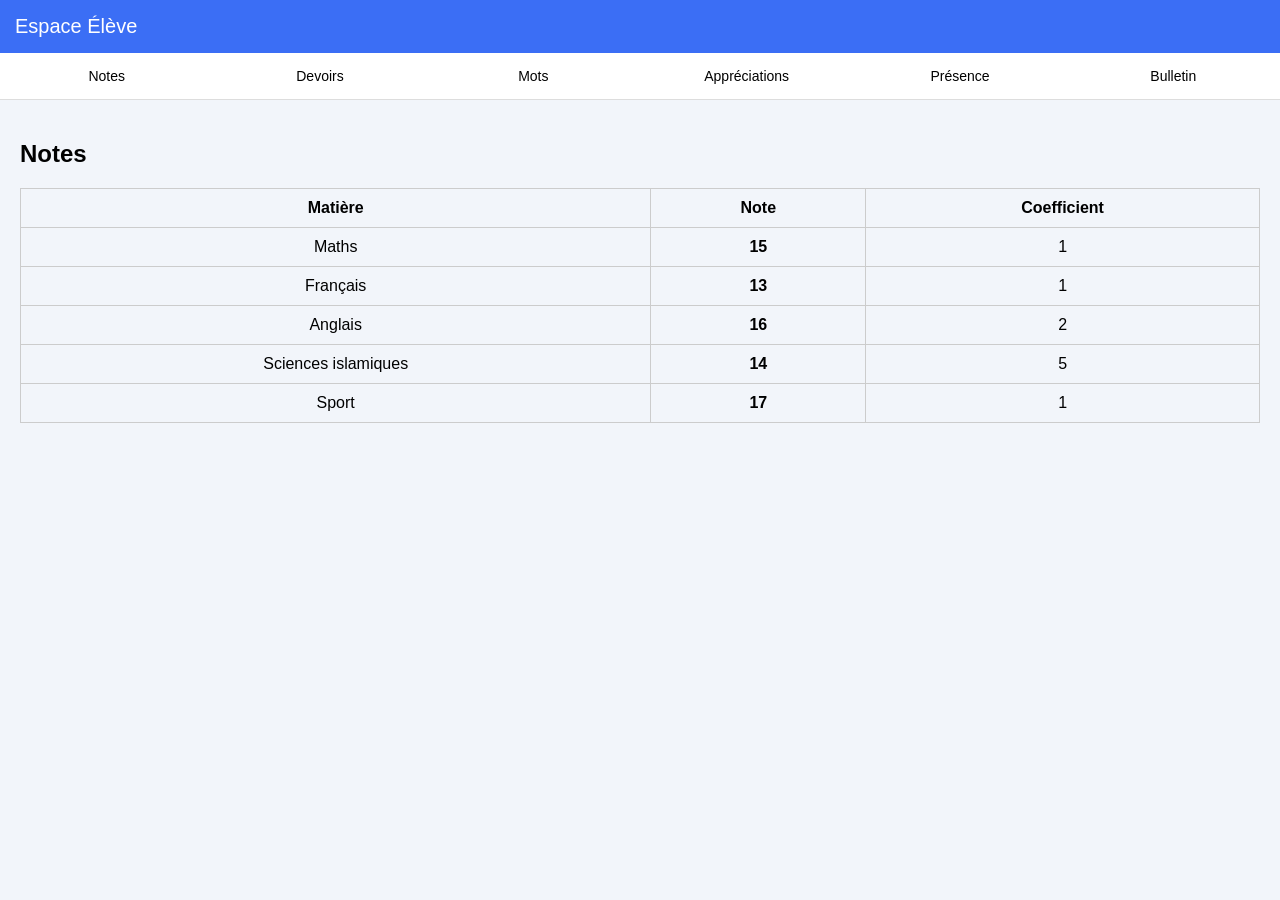
==== eleve.html @ c33f3b74 "Add files via upload" ====
<!DOCTYPE html>
<html lang="fr">

<head>
<meta charset="UTF-8">
<meta name="viewport" content="width=device-width, initial-scale=1.0">
<title>Espace Élève</title>

<style>

body{
font-family:Arial, Helvetica, sans-serif;
margin:0;
background:#f2f5fa;
}

header{
background:#3b6ef5;
color:white;
padding:15px;
font-size:20px;
}

.menu{
display:flex;
background:white;
border-bottom:1px solid #ddd;
}

.menu button{
flex:1;
padding:15px;
border:none;
background:white;
cursor:pointer;
font-size:14px;
}

.menu button:hover{
background:#f0f0f0;
}

.section{
display:none;
padding:20px;
}

.active{
display:block;
}

table{
width:100%;
border-collapse:collapse;
margin-top:15px;
}

th,td{
border:1px solid #ccc;
padding:10px;
text-align:center;
}

.note{
font-weight:bold;
}

.alert{
color:red;
font-weight:bold;
}

</style>

</head>

<body>

<header>
Espace Élève
</header>

<div class="menu">
<button onclick="showSection('notes')">Notes</button>
<button onclick="showSection('devoirs')">Devoirs</button>
<button onclick="showSection('mots')">Mots</button>
<button onclick="showSection('appreciations')">Appréciations</button>
<button onclick="showSection('presence')">Présence</button>
<button onclick="showSection('bulletin')">Bulletin</button>
</div>

<div id="notes" class="section active">

<h2>Notes</h2>

<table>

<tr>
<th>Matière</th>
<th>Note</th>
<th>Coefficient</th>
</tr>

<tr>
<td>Maths</td>
<td class="note">15</td>
<td>1</td>
</tr>

<tr>
<td>Français</td>
<td class="note">13</td>
<td>1</td>
</tr>

<tr>
<td>Anglais</td>
<td class="note">16</td>
<td>2</td>
</tr>

<tr>
<td>Sciences islamiques</td>
<td class="note">14</td>
<td>5</td>
</tr>

<tr>
<td>Sport</td>
<td class="note">17</td>
<td>1</td>
</tr>

</table>

</div>

<div id="devoirs" class="section">

<h2>Devoirs</h2>

<table>

<tr>
<th>Date</th>
<th>Matière</th>
<th>Message</th>
</tr>

<tr>
<td>15 mars</td>
<td>Maths</td>
<td class="alert">Alerte devoir - exercices page 42</td>
</tr>

<tr>
<td>18 mars</td>
<td>Français</td>
<td class="alert">Alerte travail à rendre</td>
</tr>

</table>

</div>

<div id="mots" class="section">

<h2>Mots</h2>

<table>

<tr>
<th>Date</th>
<th>Type</th>
<th>Message</th>
</tr>

<tr>
<td>10 mars</td>
<td>Avertissement</td>
<td>Retard en classe</td>
</tr>

<tr>
<td>12 mars</td>
<td>Félicitations</td>
<td>Excellent travail</td>
</tr>

</table>

</div>

<div id="appreciations" class="section">

<h2>Appréciations</h2>

<table>

<tr>
<th>Matière</th>
<th>Appréciation</th>
</tr>

<tr>
<td>Maths</td>
<td>Bon travail</td>
</tr>

<tr>
<td>Français</td>
<td>Peut mieux faire</td>
</tr>

<tr>
<td>Anglais</td>
<td>Très bon niveau</td>
</tr>

<tr>
<td>Sciences islamiques</td>
<td>Travail sérieux</td>
</tr>

</table>

</div>

<div id="presence" class="section">

<h2>Présence</h2>

<table>

<tr>
<th>Date</th>
<th>Matière</th>
<th>Statut</th>
</tr>

<tr>
<td>15 mars</td>
<td>Maths</td>
<td>Présent</td>
</tr>

<tr>
<td>16 mars</td>
<td>Français</td>
<td>Absent</td>
</tr>

</table>

</div>

<div id="bulletin" class="section">

<h2>Bulletin trimestriel</h2>

<table>

<tr>
<th>Matière</th>
<th>Moyenne</th>
<th>Coefficient</th>
<th>Appréciation</th>
</tr>

<tr>
<td>Maths</td>
<td>15</td>
<td>1</td>
<td>Bon travail</td>
</tr>

<tr>
<td>Français</td>
<td>13</td>
<td>1</td>
<td>Élève sérieux</td>
</tr>

<tr>
<td>Anglais</td>
<td>16</td>
<td>2</td>
<td>Très bon niveau</td>
</tr>

<tr>
<td>Sciences islamiques</td>
<td>14</td>
<td>5</td>
<td>Travail régulier</td>
</tr>

<tr>
<td>Sport</td>
<td>17</td>
<td>1</td>
<td>Très actif</td>
</tr>

</table>

</div>

<script>

function showSection(id){

let sections=document.querySelectorAll(".section");

sections.forEach(section=>{
section.classList.remove("active");
});

document.getElementById(id).classList.add("active");

}

</script>

</body>
</html>
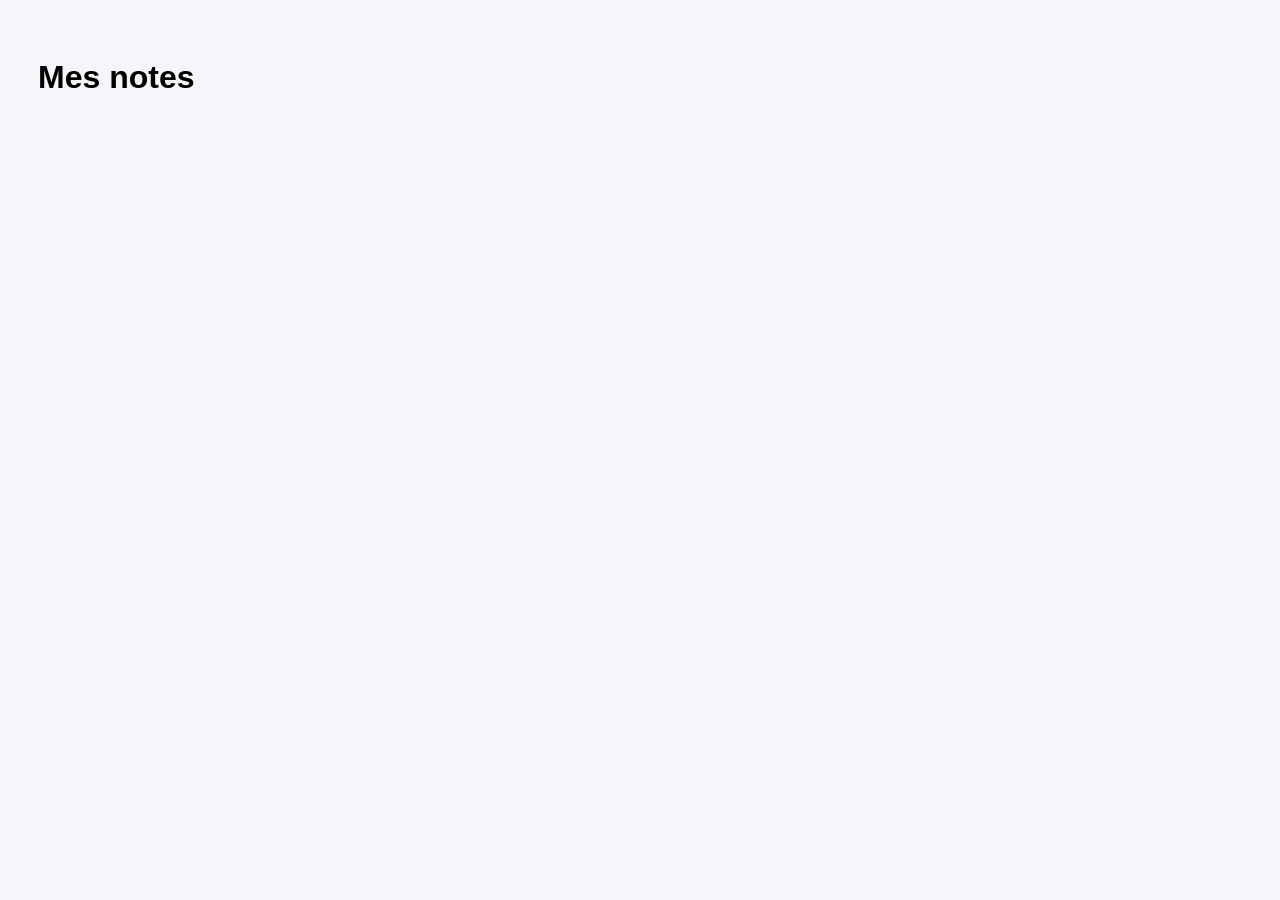
==== commit f55ffd99: "Update eleve.html" ====
--- a/eleve.html
+++ b/eleve.html
@@ -1,74 +1,42 @@
 <!DOCTYPE html>
-<html lang="fr">
+<html>
 
 <head>
+
 <meta charset="UTF-8">
-<meta name="viewport" content="width=device-width, initial-scale=1.0">
 <title>Espace Élève</title>
 
 <style>
 
 body{
-font-family:Arial, Helvetica, sans-serif;
-margin:0;
-background:#f2f5fa;
-}
-
-header{
-background:#3b6ef5;
-color:white;
-padding:15px;
-font-size:20px;
-}
-
-.menu{
-display:flex;
-background:white;
-border-bottom:1px solid #ddd;
-}
-
-.menu button{
-flex:1;
-padding:15px;
-border:none;
-background:white;
-cursor:pointer;
-font-size:14px;
-}
-
-.menu button:hover{
-background:#f0f0f0;
-}
-
-.section{
-display:none;
-padding:20px;
-}
-
-.active{
-display:block;
+font-family:Arial;
+background:#f4f6f9;
+padding:30px;
 }
 
 table{
+border-collapse:collapse;
 width:100%;
-border-collapse:collapse;
-margin-top:15px;
+background:white;
 }
 
 th,td{
-border:1px solid #ccc;
-padding:10px;
+border:1px solid #ddd;
+padding:8px;
 text-align:center;
 }
 
-.note{
-font-weight:bold;
+.dot{
+height:14px;
+width:14px;
+border-radius:50%;
+display:inline-block;
 }
 
-.alert{
-color:red;
-font-weight:bold;
-}
+.red{background:red}
+.orange{background:orange}
+.green{background:green}
+.blue{background:blue}
 
 </style>
 
@@ -76,249 +44,108 @@
 
 <body>
 
-<header>
-Espace Élève
-</header>
-
-<div class="menu">
-<button onclick="showSection('notes')">Notes</button>
-<button onclick="showSection('devoirs')">Devoirs</button>
-<button onclick="showSection('mots')">Mots</button>
-<button onclick="showSection('appreciations')">Appréciations</button>
-<button onclick="showSection('presence')">Présence</button>
-<button onclick="showSection('bulletin')">Bulletin</button>
-</div>
-
-<div id="notes" class="section active">
-
-<h2>Notes</h2>
+<h1>Mes notes</h1>
 
 <table>
 
-<tr>
-<th>Matière</th>
-<th>Note</th>
-<th>Coefficient</th>
-</tr>
+<thead id="thead"></thead>
 
-<tr>
-<td>Maths</td>
-<td class="note">15</td>
-<td>1</td>
-</tr>
-
-<tr>
-<td>Français</td>
-<td class="note">13</td>
-<td>1</td>
-</tr>
-
-<tr>
-<td>Anglais</td>
-<td class="note">16</td>
-<td>2</td>
-</tr>
-
-<tr>
-<td>Sciences islamiques</td>
-<td class="note">14</td>
-<td>5</td>
-</tr>
-
-<tr>
-<td>Sport</td>
-<td class="note">17</td>
-<td>1</td>
-</tr>
+<tbody id="tbody"></tbody>
 
 </table>
 
-</div>
+<script type="module">
 
-<div id="devoirs" class="section">
+import { db } from "./firebase.js"
 
-<h2>Devoirs</h2>
+import {
+collection,
+getDocs
+} from "https://www.gstatic.com/firebasejs/10.12.2/firebase-firestore.js"
 
-<table>
+const eleve="Assia Gueblaoui"
 
-<tr>
-<th>Date</th>
-<th>Matière</th>
-<th>Message</th>
-</tr>
+let evaluations=[]
+let notes=[]
 
-<tr>
-<td>15 mars</td>
-<td>Maths</td>
-<td class="alert">Alerte devoir - exercices page 42</td>
-</tr>
+const thead=document.getElementById("thead")
+const tbody=document.getElementById("tbody")
 
-<tr>
-<td>18 mars</td>
-<td>Français</td>
-<td class="alert">Alerte travail à rendre</td>
-</tr>
+async function chargerEvaluations(){
 
-</table>
+const snap=await getDocs(collection(db,"evaluations"))
 
-</div>
+evaluations=[]
 
-<div id="mots" class="section">
-
-<h2>Mots</h2>
-
-<table>
-
-<tr>
-<th>Date</th>
-<th>Type</th>
-<th>Message</th>
-</tr>
-
-<tr>
-<td>10 mars</td>
-<td>Avertissement</td>
-<td>Retard en classe</td>
-</tr>
-
-<tr>
-<td>12 mars</td>
-<td>Félicitations</td>
-<td>Excellent travail</td>
-</tr>
-
-</table>
-
-</div>
-
-<div id="appreciations" class="section">
-
-<h2>Appréciations</h2>
-
-<table>
-
-<tr>
-<th>Matière</th>
-<th>Appréciation</th>
-</tr>
-
-<tr>
-<td>Maths</td>
-<td>Bon travail</td>
-</tr>
-
-<tr>
-<td>Français</td>
-<td>Peut mieux faire</td>
-</tr>
-
-<tr>
-<td>Anglais</td>
-<td>Très bon niveau</td>
-</tr>
-
-<tr>
-<td>Sciences islamiques</td>
-<td>Travail sérieux</td>
-</tr>
-
-</table>
-
-</div>
-
-<div id="presence" class="section">
-
-<h2>Présence</h2>
-
-<table>
-
-<tr>
-<th>Date</th>
-<th>Matière</th>
-<th>Statut</th>
-</tr>
-
-<tr>
-<td>15 mars</td>
-<td>Maths</td>
-<td>Présent</td>
-</tr>
-
-<tr>
-<td>16 mars</td>
-<td>Français</td>
-<td>Absent</td>
-</tr>
-
-</table>
-
-</div>
-
-<div id="bulletin" class="section">
-
-<h2>Bulletin trimestriel</h2>
-
-<table>
-
-<tr>
-<th>Matière</th>
-<th>Moyenne</th>
-<th>Coefficient</th>
-<th>Appréciation</th>
-</tr>
-
-<tr>
-<td>Maths</td>
-<td>15</td>
-<td>1</td>
-<td>Bon travail</td>
-</tr>
-
-<tr>
-<td>Français</td>
-<td>13</td>
-<td>1</td>
-<td>Élève sérieux</td>
-</tr>
-
-<tr>
-<td>Anglais</td>
-<td>16</td>
-<td>2</td>
-<td>Très bon niveau</td>
-</tr>
-
-<tr>
-<td>Sciences islamiques</td>
-<td>14</td>
-<td>5</td>
-<td>Travail régulier</td>
-</tr>
-
-<tr>
-<td>Sport</td>
-<td>17</td>
-<td>1</td>
-<td>Très actif</td>
-</tr>
-
-</table>
-
-</div>
-
-<script>
-
-function showSection(id){
-
-let sections=document.querySelectorAll(".section");
-
-sections.forEach(section=>{
-section.classList.remove("active");
-});
-
-document.getElementById(id).classList.add("active");
+snap.forEach(d=>{
+evaluations.push({id:d.id,...d.data()})
+})
 
 }
+
+async function chargerNotes(){
+
+const snap=await getDocs(collection(db,"notes"))
+
+notes=[]
+
+snap.forEach(d=>{
+notes.push(d.data())
+})
+
+}
+
+function competenceAuto(note){
+
+if(note<8) return "red"
+
+if(note<12) return "orange"
+
+if(note<16) return "green"
+
+return "blue"
+
+}
+
+function afficher(){
+
+thead.innerHTML="<tr><th>Evaluation</th><th>Note</th><th>Compétence</th></tr>"
+
+tbody.innerHTML=""
+
+evaluations.forEach(e=>{
+
+const noteEleve=notes.find(n=>n.eleve===eleve && n.evaluation===e.titre)
+
+if(noteEleve){
+
+const couleur=competenceAuto(noteEleve.note)
+
+tbody.innerHTML+=`
+<tr>
+<td>${e.titre}</td>
+<td>${noteEleve.note}</td>
+<td><span class="dot ${couleur}"></span></td>
+</tr>
+`
+
+}
+
+})
+
+}
+
+async function init(){
+
+await chargerEvaluations()
+
+await chargerNotes()
+
+afficher()
+
+}
+
+init()
 
 </script>
 
